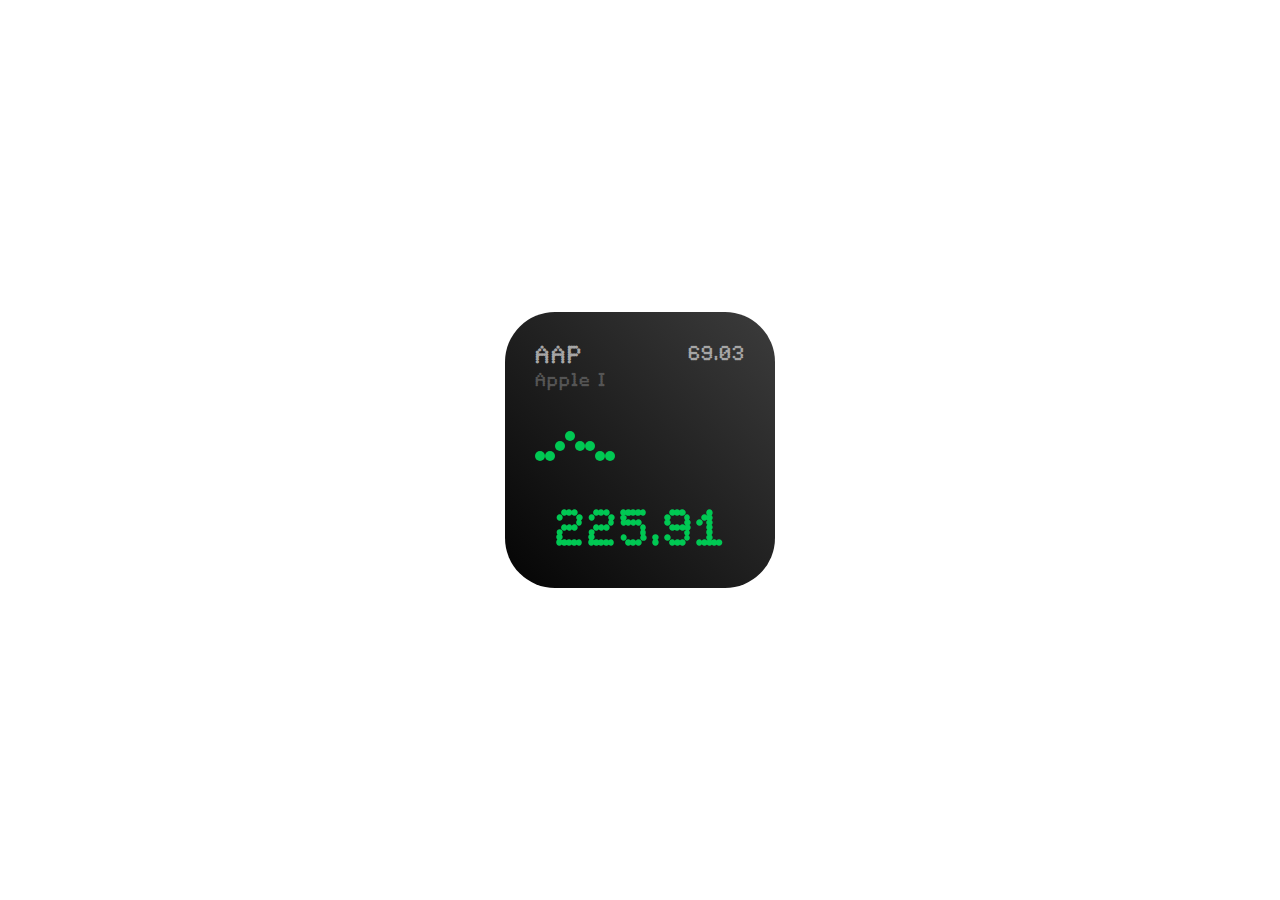
==== AppleChart/index.html @ e431c3ae "AppleChart" ====
<!doctype html>
<html lang="ru">
  <head>
    <meta charset="UTF-8" />
    <title>Page title</title>
    <link rel="stylesheet" href="style.css" />
  </head>
  <body>
    <div class="wrapper">
      <div class="header">
        <div>
          <h2 class="abbreviature">AAPL</h2>
          <h2 class="title">Apple Inc.</h2>
        </div>
        <h2 class="increase">+177,70</h2>
      </div>
      <svg width="210" height="50">
        <g id="points"></g>
      </svg>
      <h1 class="price">551,21</h1>
    </div>
  </body>
  <script src="index.js"></script>
</html>
---- AppleChart/style.css ----
@font-face {
  font-family: "London";
  src: url("./london font.ttf");
}

* {
  padding: 0;
  margin: 0;
  box-sizing: border-box;
}

body {
  display: flex;
  justify-content: center;
  align-items: center;
  height: 100vh;
}

.wrapper {
  display: flex;
  flex-direction: column;
  gap: 20px;
  border-radius: 50px;
  padding: 30px;
  background: linear-gradient(to top right, #040404, #3c3c3c);
}

.header {
  font-family: "London";
  letter-spacing: 2px;
  font-weight: 100;
  display: flex;
  justify-content: space-between;
}

.abbreviature {
  color: #a6a6a6;
  animation: fadeIn 0.5s;
}

.title {
  font-size: 18px;
  color: #555;
}

.increase {
  font-size: 20px;
  color: #a6a6a6;
}

.price {
  font-family: "London";
  letter-spacing: 4px;
  font-size: 50px;
  color: #00c853;
  text-align: center;
  margin-top: 20px;
}

.circle {
  animation: fadeIn 0.5s;
}

@keyframes fadeIn {
  0% {
    opacity: 0;
  }
  100% {
    opacity: 1;
  }
}
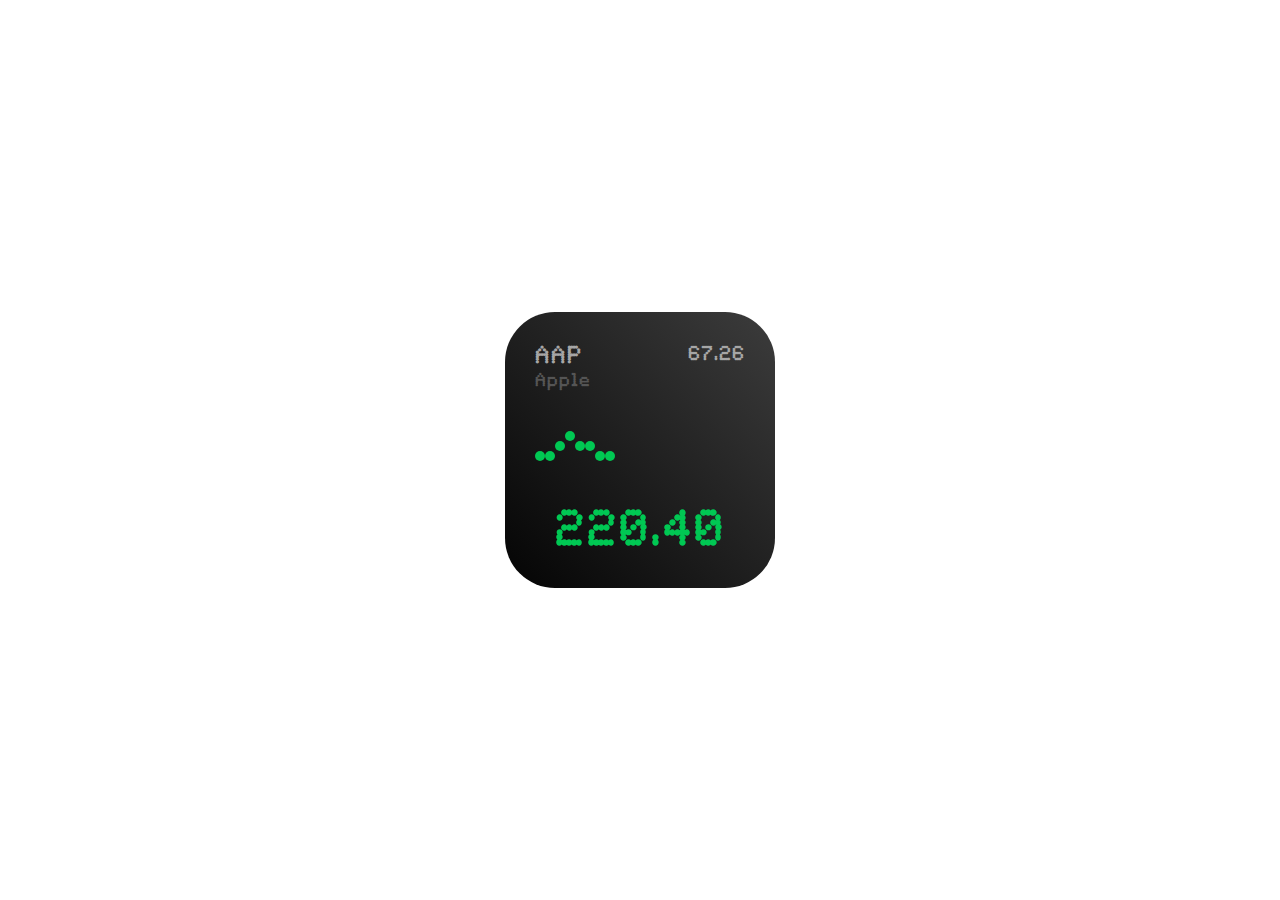
==== commit c445c198: "Pincode" ====
--- a/AppleChart/index.html
+++ b/AppleChart/index.html
@@ -12,12 +12,12 @@
           <h2 class="abbreviature">AAPL</h2>
           <h2 class="title">Apple Inc.</h2>
         </div>
-        <h2 class="increase">+177,70</h2>
+        <h2 class="increase">000</h2>
       </div>
       <svg width="210" height="50">
         <g id="points"></g>
       </svg>
-      <h1 class="price">551,21</h1>
+      <h1 class="price">000</h1>
     </div>
   </body>
   <script src="index.js"></script>
